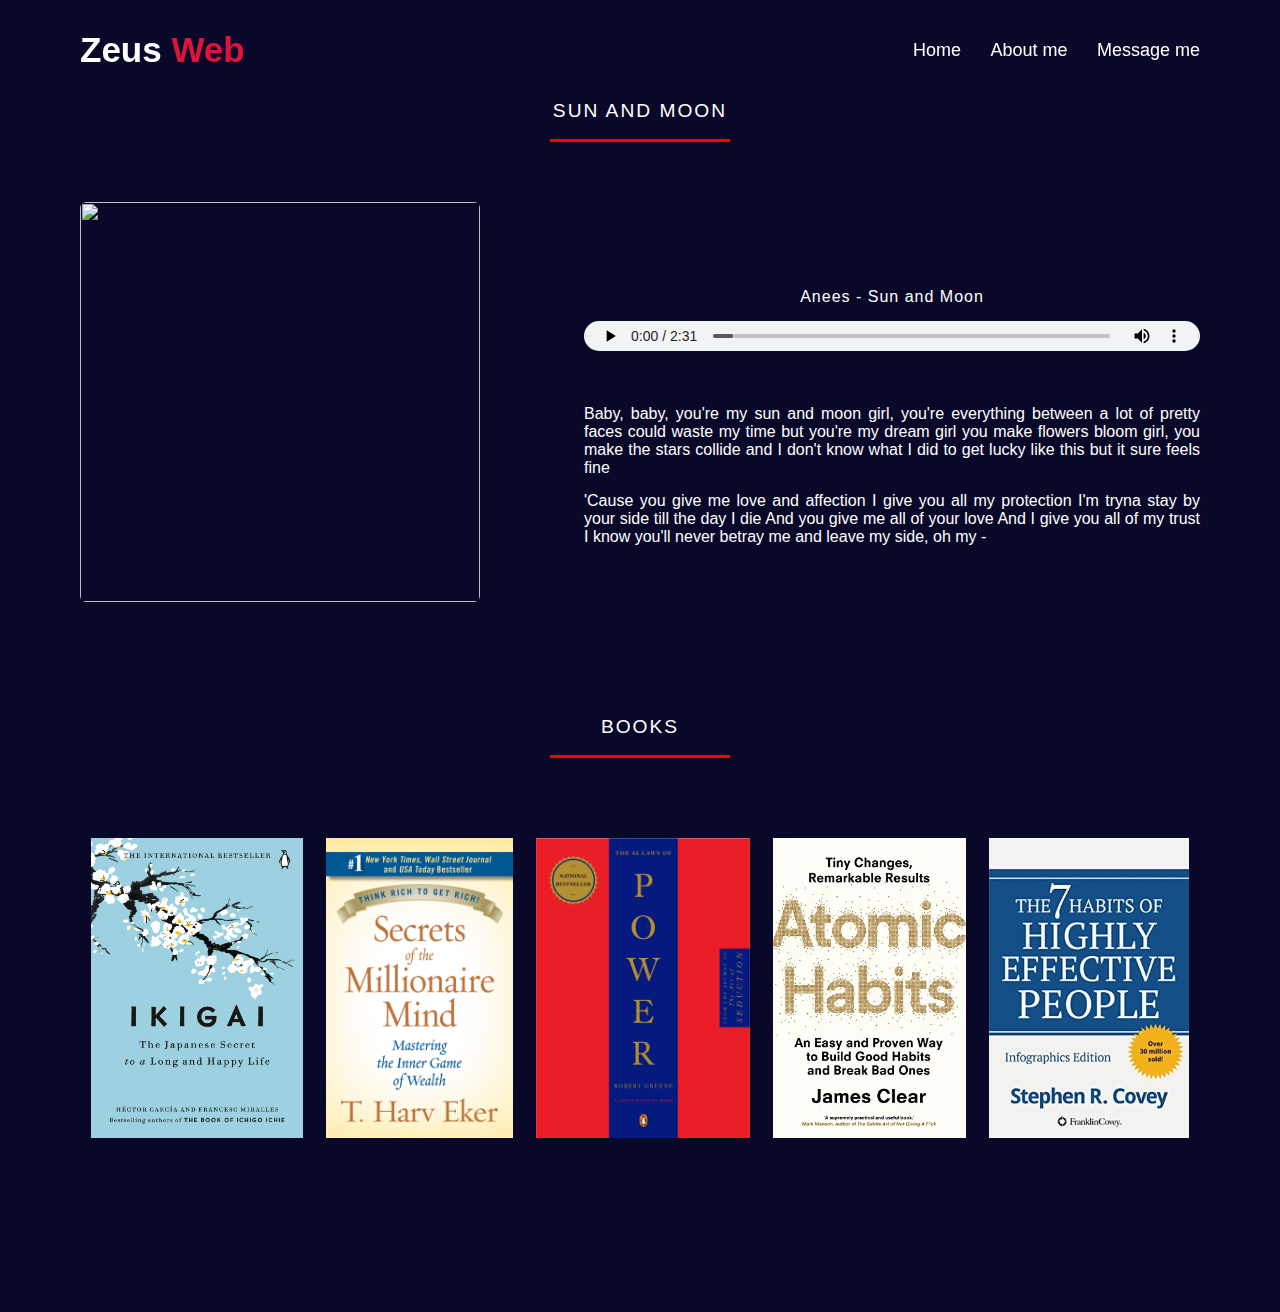
==== Index.html @ 57268a84 "initial" ====
<!DOCTYPE html>
<html lang="en">
<head>
    <meta charset="UTF-8">
    <meta http-equiv="X-UA-Compatible" content="IE=edge">
    <meta name="viewport" content="width=device-width, initial-scale=1.0">
    <link rel="stylesheet" href="/css/style.css">
    <link rel="shortcut icon" href="/img/favicon.png" type="image/x-icon">
    <link rel="stylesheet" href="https://cdnjs.cloudflare.com/ajax/libs/font-awesome/5.15.3/css/all.min.css"/>
    <script src="https://code.jquery.com/jquery-3.5.1.min.js"></script>
    <script src="https://cdnjs.cloudflare.com/ajax/libs/typed.js/2.0.11/typed.min.js"></script>
    <script src="https://cdnjs.cloudflare.com/ajax/libs/waypoints/4.0.1/jquery.waypoints.min.js"></script>
    <link rel="stylesheet" href="https://cdnjs.cloudflare.com/ajax/libs/OwlCarousel2/2.3.4/assets/owl.carousel.min.css"/>
    <title>Hi</title>
</head>
<body>
    <div class="scroll-up-btn">
        <i class="fas fa-angle-up"></i>
    </div>
    <nav class="navbar">
        <div class="max-width">
            <div class="logo"><a href="https://www.facebook.com/hahah9192">Zeus <span>Web</span></a></div>
            <ul class="menu">
                <li><a href="#about" class="menu-btn">Home</a></li>
                <li><a href="/pages/education.html" class="menu-btn">About me</a></li>
                <!-- <li><a href="/pages/second-page/second-page.html" class="menu-btn">Vision & Missions</a></li> -->
                <li><a href="https://secretm.me/message.php?id=wl58w8mf" target="_blank" class="menu-btn">Message me</a></li>
            </ul>
            <div class="menu-btn">
                <i class="fas fa-bars"></i>
            </div>
        </div>
    </nav>

    <section class="about" id="about">
        <div class="max-width">
            <h2 class="title">Sun and Moon</h2>
            <div class="about-content">
                <div class="column left">
                    <img src="img/tree.jpg" alt="">
                </div>
                <div class="column right">
                    <div class="text"><span class="typing"></span></div>
                    <div class="audio">
                        <div class="music-title">Anees - Sun and Moon</div>
                        <audio controls>
                            <source src="/music/music-1.mp3" type="audio/mpeg">
                        </audio>
                    </div>
                    <p>Baby, baby, you're my sun and moon
                        girl, you're everything between
                        a lot of pretty faces could waste my time
                        but you're my dream girl
                        you make flowers bloom
                        girl, you make the stars collide
                        and I don't know what I did
                        to get lucky like this but it sure feels fine
                    </p>

                    <p id="chorus">
                        'Cause you give me love and affection
                        I give you all my protection
                        I'm tryna stay by your side till the day I die
                        And you give me all of your love
                        And I give you all of my trust
                        I know you'll never betray me and leave my side, oh my -
                    </p>
                </div>
            </div>
        </div>  
    </section>

    <section class="about" id="padding-bout">
        <div class="max-width">
            <h2 class="title">books</h2>
            <div class="about-content">
                <div class="books-details">
                    <a href="/books/Ikigai   The Japanese Secret to a Long and Happy Life.pdf" target="_blank"><img src="/img/book-1.jpg" alt=""></a>
                </div>
                <div class="books-details">
                    <a href="/books/Secrets of the Millionaire Mind  Mastering the Inner Game of.pdf" target="_blank"><img src="/img/book-3.jpg" alt=""></a>
                </div>
                <div class="books-details">
                    <a href="/books/The 48 Laws Of Power.pdf" target="_blank"><img src="/img/book-2.jpg" alt=""></a>
                </div>
                <div class="books-details">
                    <a href="/books/Atomic Habits.pdf" target="_blank"><img src="/img/book-4.jpg" alt=""></a>
                </div>
                <div class="books-details">
                    <a href="/books/The 7 Habits of Highly Effective People.pdf" target="_blank"><img src="/img/book-5.jpg" alt=""></a>
                </div>
            </div>
        </div>  
    </section>




    <script>
        $(document).ready(function(){
    $(window).scroll(function(){
        // sticky navbar on scroll script
        if(this.scrollY > 1){
            $('.navbar').addClass("sticky");
        }else{
            $('.navbar').removeClass("sticky");
        }
        
        // scroll-up button show/hide script
        if(this.scrollY > 500){
            $('.scroll-up-btn').addClass("show");
        }else{
            $('.scroll-up-btn').removeClass("show");
        }
    });
  
    // slide-up script
    $('.scroll-up-btn').click(function(){
        $('html').animate({scrollTop: 0});
        // removing smooth scroll on slide-up button click
        $('html').css("scrollBehavior", "auto");
    });
  
    // toggle menu/navbar script
    $('.menu-btn').click(function(){
        $('.navbar .menu').toggleClass("active");
        $('.menu-btn i').toggleClass("active");
    });
  
    // typing text animation script
    var typed = new Typed(".typing", {
        strings: ["Hi", "Enjoy Sun and moon by Anees!", "Explore my site", "Created by Me", "Enjoy!!"],
        typeSpeed: 90,
        backSpeed: 20,
        loop: true
    });
  
    var typed = new Typed(".typing1", {
        strings: ["Portfolio"],
        typeSpeed: 100,
        backSpeed: 60,
        loop: true
    });
  
    // owl carousel script
    $('.carousel').owlCarousel({
        margin: 20,
        loop: true,
        autoplay: true,
        autoplayTimeOut: 2000,
        autoplayHoverPause: true,
        responsive: {
            0:{
                items: 1,
                nav: false
            },
            600:{
                items: 2,
                nav: false
            },
            1000:{
                items: 3,
                nav: false
            }
        }
    });
  });
    </script>
    
</body>
</html>
---- css/style.css ----
* {
    text-decoration: none;
    font-family: 'Nunito', sans-serif;
    padding: 0;
    margin: 0;
    padding: 0;
    box-sizing: border-box;
    text-decoration: none;
    list-style: none
  }
  
  /*  import google fonts */
  @import url('https://fonts.googleapis.com/css2?family=Poppins:wght@400;500;600;700&family=Ubuntu:wght@400;500;700&display=swap');
  html{
    scroll-behavior: smooth;
  }
  body {
    background: rgb(9, 8, 41);
  }
  /* custom scroll bar */
  ::-webkit-scrollbar {
    width: 10px;
  }
  ::-webkit-scrollbar-track {
    background: #5a5a5a;
  }
  ::-webkit-scrollbar-thumb {
    background: rgb(255, 0, 0);
  }
  ::-webkit-scrollbar-thumb:hover {   
    background: rgb(141, 23, 23);
  }
  
  /* footer section styling */
  footer{
    background: #111;
    padding: 15px 23px;
    color: #fff;
    text-align: center;
  }
  footer span a{
    color: crimson;
    text-decoration: none;
  }
  footer span a:hover{
    text-decoration: underline;
  }
  
  /* all similar content styling codes */
  section {
    padding: 100px 0;
  }
  #Anger {
      padding: 35px 0;
  }
  #Anger-1 {
    padding-top: 150px;
  }
    #Anger-2 {
        padding-top: 35px;
        padding-bottom: 150px;
    }
  .max-width{
    max-width: 1300px;
    padding: 0 80px;
    margin: auto;
  }
  .about, .services, .skills, .teams, .contact, footer{
    font-family: 'Poppins', sans-serif;
  }
  .about .about-content,
  .services .serv-content,
  .skills .skills-content,
  .contact .contact-content{
    display: flex;
    flex-wrap: wrap;
    align-items: center;
    justify-content: space-around;
  }
  section .title{
    position: relative;
    text-align: center;
    font-size: 40px;
    font-weight: 500;
    margin-bottom: 60px;
    padding-bottom: 20px;
    font-family: 'Ubuntu', sans-serif;
  }
  section .title::before{
    content: "";
    position: absolute;
    bottom: 0px;
    left: 50%;
    width: 180px;
    height: 3px;
    background: rgb(255, 0, 0);
    transform: translateX(-50%);

  }
  section .title::after{
    position: absolute;
    bottom: -8px;
    left: 50%;
    font-size: 20px;
    color: crimson;
    padding: 0 5px;
    background: #fff;
    transform: translateX(-50%);
  }
  
  
  
  
  
  
  /* navbar styling */
  .navbar{
    position: fixed;
    width: 100%;
    z-index: 999;
    padding: 30px 0;
    font-family: 'Ubuntu', sans-serif;
    transition: all 0.3s ease;
  }
  .navbar.sticky{
    padding: 15px 0;
    background: rgb(0, 0, 0);
  }
  .navbar .max-width{
    display: flex;
    align-items: center;
    justify-content: space-between;
  }
  .navbar .logo a{
    color: #fff;
    font-size: 35px;
    font-weight: 600;
  }
  .navbar .logo a span{
    color: crimson;
    transition: all 0.3s ease;
  }
  .navbar.sticky .logo a span{
    color: #fff;
  }
  .navbar .menu li{
    list-style: none;
    display: inline-block;
  }
  .navbar .menu li a{
    display: block;
    color: #fff;
    font-size: 18px;
    font-weight: 500;
    margin-left: 25px;
    transition: color 0.3s ease;
  }
  .navbar .menu li a:hover{
    color: crimson;
  }
  .navbar.sticky .menu li a:hover{
    color: #fff;
  }
  
  /* menu btn styling */
  .menu-btn{
    color: #fff;
    font-size: 23px;
    cursor: pointer;
    display: none;
  }
  .scroll-up-btn{
    position: fixed;
    height: 45px;
    width: 42px;
    background: crimson;
    right: 30px;
    bottom: 10px;
    text-align: center;
    line-height: 45px;
    color: #fff;
    z-index: 9999;
    font-size: 30px;
    border-radius: 6px;
    border-bottom-width: 2px;
    cursor: pointer;
    opacity: 0;
    pointer-events: none;
    transition: all 0.3s ease;
  }
  .scroll-up-btn.show{
    bottom: 30px;
    opacity: 1;
    pointer-events: auto;
  }
  .scroll-up-btn:hover{
    filter: brightness(90%);
  }
  
  
  
  /* about section styling */
  .about .title::after{
    content: "";
    color: white;
  }
  #padding-bout {
      padding-top: 10px;
      padding-bottom: 150px;
  }
  #edu-title {
      font-size: .9rem;
  }
  .about .title {
    color: white;
    font-size: 1.2rem;
    text-transform: uppercase;
    letter-spacing: 2px;
    
  }
  .about .about-content .left{
    width: 45%;
  }
  .about .about-content .left img{
    height: 400px;
    width: 400px;
    object-fit: cover;
    border-radius: 6px;
  }

  .about .about-content .right{
    width: 55%;
  }
  .about .about-content .right .text{
    color: white;
    font-size: 30px;
    font-weight: 600;
    margin-bottom: 10px;
  }
  .about .about-content .right .text span{
    color: crimson;
  }
  .about .about-content .right p{
    text-align: justify;
    color: white;
  }
  .about .about-content .right a{
    display: inline-block;
    background: crimson;
    color: #fff;
    font-size: 20px;
    font-weight: 500;
    padding: 10px 30px;
    margin-top: 20px;
    border-radius: 6px;
    border: 2px solid crimson;
    transition: all 0.3s ease;
  }
  .about .about-content .right a:hover{
    color: crimson;
    background: none;
  }
  
  
  
  /* skills section styling */
  
  .skills .title::after{
    content: "";
  }
  .skills .title {
    color: white;
    font-size: 1.3rem;
  }
  .skills .skills-content .column{
    width: calc(50% - 30px);
  }
  .skills .skills-content .left .text{
    font-size: 20px;
    font-weight: 500;
    margin-bottom: 10px;
    color: white;
    letter-spacing: 1px;
  }
  .skills .skills-content .left p{
    text-align: justify;
    color: white;
  }
  .skills .skills-content .left a{
    display: inline-block;
    background: crimson;
    color: #fff;
    font-size: 18px;
    font-weight: 500;
    padding: 8px 16px;
    margin-top: 20px;
    border-radius: 6px;
    border: 2px solid crimson;
    transition: all 0.3s ease;
  }
  .skills .skills-content .left a:hover{
    color: crimson;
    background: none;
  }
  .skills .skills-content .right .bars{
    margin-bottom: 15px;
  }
  .skills .skills-content .right .info{
    display: flex;
    margin-bottom: 5px;
    align-items: center;
    justify-content: space-between;
  }
  .skills .skills-content .right span{
    font-weight: 500;
    font-size: 18px;
    color: white;
  }
  .skills .skills-content .right .line{
    height: 5px;
    width: 100%;
    background: lightgrey;
    position: relative;
  }
  .skills .skills-content .right .line::before{
    content: "";
    position: absolute;
    height: 100%;
    left: 0;
    top: 0;
    background: crimson;
  }
  /* web */
  .skills-content .right .z1::before{
    width: 50%;
  }
  .skills-content .right .z2::before{
    width: 45%;
  }
  .skills-content .right .z3::before{
    width: 20%;
  }
  .skills-content .right .z4::before{
    width: 15%;
  }
  .skills-content .right .z5::before{
    width: 10%;
  }
  /* skills */
  .skills-content .right .html::before{
    width: 70%;
  }
  .skills-content .right .css::before{
    width: 50%;
  }
  .skills-content .right .js::before{
    width: 40%;
  }
  .skills-content .right .php::before{
    width: 70%;
  }
  .skills-content .right .java::before{
    width: 80%;
  }
  
  
  /* responsive media query start */
  @media (max-width: 1104px) {
    .about .about-content .left img{
        height: 350px;
        width: 350px;
    }
  }
  
  @media (max-width: 991px) {
    .max-width{
        padding: 0 50px;
    }
  }
  @media (max-width: 947px){
    .menu-btn{
        display: block;
        z-index: 999;
    }
    .menu-btn i.active:before{
        content: "\f00d";
    }
    .navbar .menu{
        position: fixed;
        height: 100vh;
        width: 100%;
        left: -100%;
        top: 0;
        background: #111;
        text-align: center;
        padding-top: 80px;
        transition: all 0.3s ease;
    }
    .navbar .menu.active{
        left: 0;
    }
    .navbar .menu li{
        display: block;
    }
    .navbar .menu li a{
        display: inline-block;
        margin: 20px 0;
        font-size: 25px;
    }
    .home .home-content .text-2{
        font-size: 70px;
    }
    .home .home-content .text-3{
        font-size: 35px;
    }
    .home .home-content a{
        font-size: 23px;
        padding: 10px 30px;
    }
    .max-width{
        max-width: 930px;
    }
    .about .about-content .column{
        width: 100%;
    }
    .about .about-content .left{
        display: flex;
        justify-content: center;
        margin: 0 auto 60px;
    }
    .about .about-content .right{
        flex: 100%;
    }
    .services .serv-content .card{
        width: calc(50% - 10px);
        margin-bottom: 20px;
    }
    .skills .skills-content .column,
    .contact .contact-content .column{
        width: 100%;
        margin-bottom: 35px;
    }
  }
  
  @media (max-width: 690px) {
    .max-width{
        padding: 0 23px;
    }
    .home .home-content .text-2{
        font-size: 60px;
    }
    .home .home-content .text-3{
        font-size: 32px;
    }
    .home .home-content a{
        font-size: 20px;
    }
    .services .serv-content .card{
        width: 100%;
    }
  }
  
  @media (max-width: 500px) {
    .home .home-content .text-2{
        font-size: 50px;
    }
    .home .home-content .text-3{
        font-size: 27px;
    }
    .about .about-content .right .text,
    .skills .skills-content .left .text{
        font-size: 19px;
    }
    .contact .right form .fields{
        flex-direction: column;
    }
    .contact .right form .name,
    .contact .right form .email{
        margin: 0;
    }
    .right form .error-box{
       width: 150px;
    }
    .scroll-up-btn{
        right: 15px;
        bottom: 15px;
        height: 38px;
        width: 35px;
        font-size: 23px;
        line-height: 38px;
    }
  }

  #chorus {
      padding-top: 15px;
  }
.audio {
    padding-bottom: 50px;
}
audio {
    color: red;
    border-radius: 10px;
    width: 100%;
    height: 30px;
}

.music-title {
    justify-content: center;
    display: flex;
    color: #fff;
    letter-spacing: 1px;
    padding: 15px 0;
    /* background-color: red; */
}

.stats ul {
    color: white;
    padding-left: 20px;
}
.stats #padd {
    padding-left: 50px;
}

.stats li {
    padding: 5px 0;
}

.stats-title {
    color: white;
    font-size: 1.5rem;
}
.books-details {
    padding: 20px 0;
    cursor: pointer;
}

.books-details img {
    height: 300px;
    transition: all .2s ease-out;
}
.books-details img:hover {
    height: 305px;
}
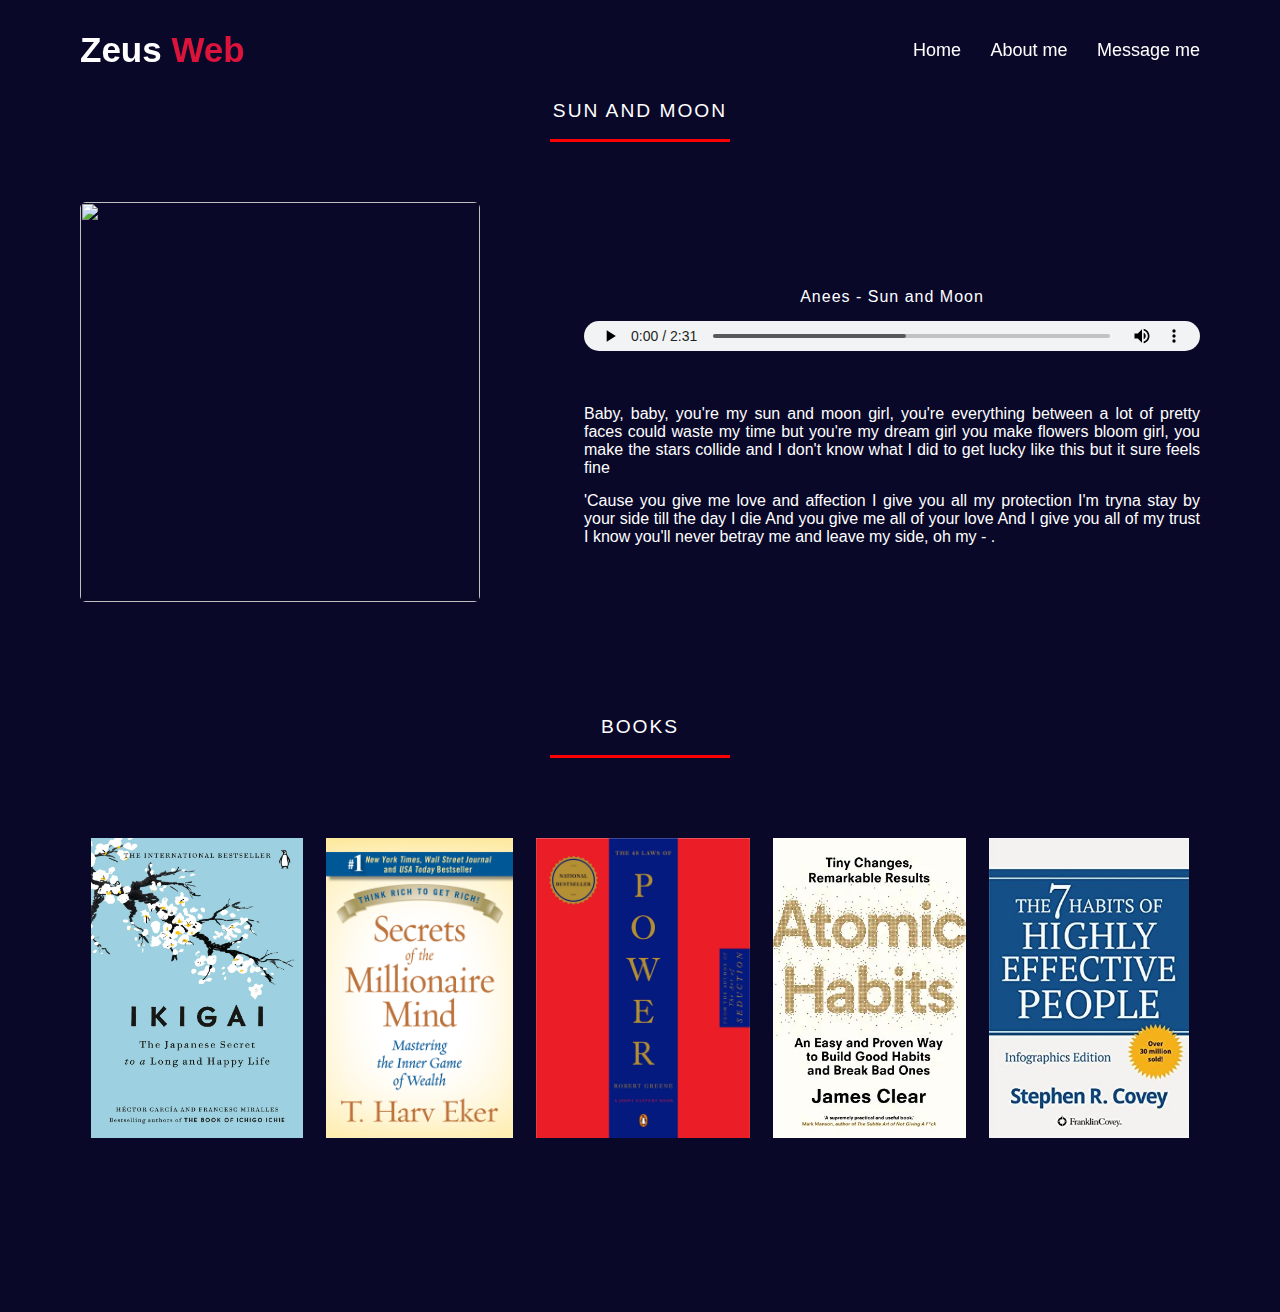
==== commit 9745fe8a: "initial" ====
--- a/Index.html
+++ b/Index.html
@@ -63,7 +63,7 @@
                         I'm tryna stay by your side till the day I die
                         And you give me all of your love
                         And I give you all of my trust
-                        I know you'll never betray me and leave my side, oh my -
+                        I know you'll never betray me and leave my side, oh my - .
                     </p>
                 </div>
             </div>
